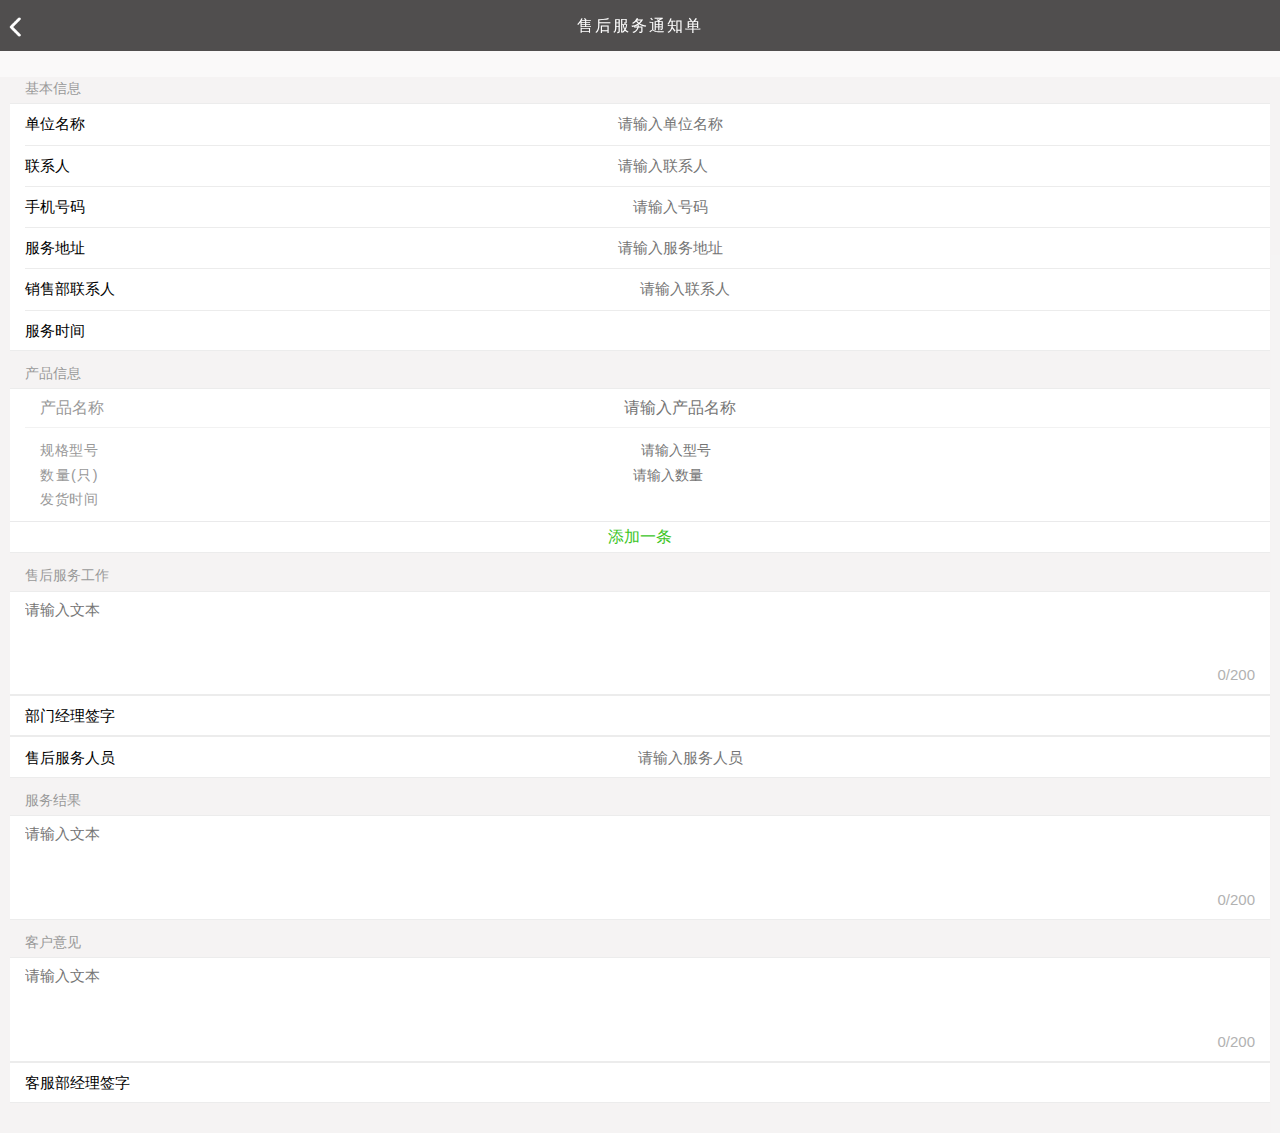
==== customer_service_application.html @ c577d661 "finish customer_service" ====
<!DOCTYPE html>
<html>
<head>
	<title></title>
	<meta charset="utf-8">
	<meta name="viewport" content="width=device-width,initial-scale=1,user-scalable=0">
	<link rel="stylesheet" type="text/css" href="css/weui.css">
	<link rel="stylesheet" type="text/css" href="css/jquery-weui.css">
    <link rel="stylesheet" type="text/css" href="css/customer_service_application.css">
</head>
<body ontouchstart="">
    <div class="fixed_hd">
	    <a href="index.html">
	       <img src="img/icon_back.png">
	    </a>
        <span class="fixed_title">售后服务通知单</span>
    </div>
    <div class="page">
	     <div class="page_hd"></div>
	     <div class="page_bd page_spacing" >
	     	 <div class="weui-cells__title">基本信息</div>
		     <div class="weui-cells weui-cells_from">
		         <div class="weui-cell">
		             <div class="weui-cell__hd ">
		                 <label class="weui-label">单位名称</label>
		             </div>
		             <div class="weui-cell__bd">
		                <input class="weui-input" type="text"  placeholder="请输入单位名称">
		             </div>
		         </div>
		     
		         <div class="weui-cell weui-cells_from">
		             <div class="weui-cell__hd">
		                 <label class="weui-label">联系人</label>
		             </div>
		            <div class="weui-cell__bd">
		                <input class="weui-input" type="text"  placeholder="请输入联系人">
		             </div>
		          </div>
		          <div class="weui-cell weui-cells_from">
		             <div class="weui-cell__hd">
		                 <label class="weui-label">手机号码</label>
		             </div>
		             <div class="weui-cell__bd">
		                <input class="weui-input" type="number" pattern="[0-9]*" placeholder="请输入号码">
		             </div>
		          </div>
		           <div class="weui-cell">
		             <div class="weui-cell__hd ">
		                 <label class="weui-label">服务地址</label>
		             </div>
		             <div class="weui-cell__bd">
		                <input class="weui-input" type="text"  placeholder="请输入服务地址">
		             </div>
		         </div>
		          <div class="weui-cell">
		             <div class="weui-cell__hd ">
		                 <label class="weui-label">销售部联系人</label>
		             </div>
		             <div class="weui-cell__bd">
		                <input class="weui-input" type="text"  placeholder="请输入联系人">
		             </div>
		         </div>
		         <div class="weui-cell">
		             <div class="weui-cell__hd">
		                <label for="time" class="weui-label">服务时间</label>
		             </div>
			        <div class="weui-cell__bd">
			            <input class="weui-input" id="time" type="text" >
			        </div>
		         </div>     
		     </div>



<!-- 产品信息开始 -->
             <div class="weui-cells__title">产品信息</div>
             <div class="product-form-preview">
                <div class="pruduct_box">
			        <div class="product_hd">
			            <label class="weui-form-preview__label">产品名称</label>
			            <input type="text" name="" class="product_ipt"  placeholder="请输入产品名称">
			        </div>
			        <div class="product_bd">
			            <div class="product_item">
			                <label class="product_label">规格型号</label>
			                 <input type="text" name="" class="product_ipt" placeholder="请输入型号">
			            </div>
			            <div class="product_item">
			                <label class="product_label">数量(只)</label>
			                 <input type="number" name="" class="product_ipt" placeholder="请输入数量">
			            </div>
			           <div class="product_item">
			                <label for="time" class="product_label">发货时间</label>
		                    <input class="weui-input" id="time2" type="text" >
					       
			            </div>
			        </div>
		        </div>
		        <div class="product_ft">
		            <button class="product_btn weui-form-preview__btn_primary more_btn" href="javascript:">添加一条</button>
		        </div>
		    </div>
<!-- 产品信息结束 -->
<!-- 售后服务开始 -->
            <div class="weui-cells__title">售后服务工作</div>
		    <div class="weui-cells weui-cells_form">
		          <div class="weui-cell">
		            <div class="weui-cell__bd">
		              <textarea class="weui-textarea" placeholder="请输入文本" rows="3"></textarea>
		              <div class="weui-textarea-counter"><span>0</span>/200</div>
		            </div>
		          </div>
		    </div>
		    <div class="weui-cells weui-cells_form" style="margin-top: 0">
		        <div class="weui-cell">
		             <div class="weui-cell__hd ">
		                 <label class="weui-label">部门经理签字</label>
		             </div>
		             <div class="weui-cell__bd">
		                <input style="text-align: center;" class="weui-input" type="text" disabled="">
		             </div>
		        </div>
		    </div>

		    <div class="weui-cells weui-cells_form" style="margin-top: 0">
		          <div class="weui-cell">
		              <div class="weui-cell__hd ">
		                 <label class="weui-label">售后服务人员</label>
		             </div>
		             <div class="weui-cell__bd">
		                <input style="padding-left: 5px;text-align: center;" class="weui-input" type="text"  placeholder="请输入服务人员">
		             </div>
		          </div>
		    </div>

		    <div class="weui-cells__title">服务结果</div>
		    <div class="weui-cells weui-cells_form">
		          <div class="weui-cell">
		            <div class="weui-cell__bd">
		              <textarea class="weui-textarea" placeholder="请输入文本" rows="3"></textarea>
		              <div class="weui-textarea-counter"><span>0</span>/200</div>
		            </div>
		          </div>
		    </div>
		     <div class="weui-cells__title">客户意见</div>
		    <div class="weui-cells weui-cells_form">
		          <div class="weui-cell">
		            <div class="weui-cell__bd">
		              <textarea class="weui-textarea" placeholder="请输入文本" rows="3"></textarea>
		              <div class="weui-textarea-counter"><span>0</span>/200</div>
		            </div>
		          </div>
		    </div>

		     <div class="weui-cells weui-cells_form" style="margin-top: 0">
		        <div class="weui-cell">
		             <div class="weui-cell__hd ">
		                 <label class="weui-label" >客服部经理签字</label>
		             </div>
		             <div class="weui-cell__bd">
		                <input style="text-align: center;" class="weui-input" type="text" disabled="">
		             </div>
		        </div>
		    </div>

<!-- 售后服务结束-->   
	     </div>
	     <div class="page_ft" style="height: 30px"></div>
    </div>










    <script type="text/javascript" src="js/jquery-2.1.4.js"></script>
    <script type="text/javascript" src="js/jquery-weui.js"></script>
    <script type="text/javascript">

    	$("#time").datetimePicker({
		        title: '出发时间',
		        min: "1990-12-12",
		        max: "2022-12-12 12:12",
		        onChange: function (picker, values, displayValues) {
		          console.log(values);
		        }
      });

    	 $(".more_btn").click(function(){
            $(".pruduct_box").append('<div class="product_hd"><label class="weui-form-preview__label">产品名称</label><input type="text" name="" class="product_ipt"  placeholder="请输入产品名称"></div><div class="product_bd"><div class="product_item"><label class="product_label">规格型号</label><input type="text" name="" class="product_ipt" placeholder="请输入型号"></div><div class="product_item"><label class="product_label">数量(只)</label><input type="number" name="" class="product_ipt" placeholder="请输入数量"></div><div class="product_item"><label for="time" class="product_label">发货时间</label><input class="weui-input" id="time2" type="text" ></div>')
    	 })
    </script>
     
</body>
</html>
---- css/customer_service_application.css ----
body,html{background-color:  rgba(205, 202, 202, 0.11);}
.page{margin-top: 3rem;}

.page_spacing{padding: 0 10px;}
.fixed_hd{position: fixed;
	      top: 0;
          left: 0;
          right: 0;
          height: 2rem;
          background-color:rgba(63, 61, 61, 0.91);
          z-index: 10;
          text-align: center;
          line-height: 2rem;
          color: #fff;
}
.fixed_hd a{display:inline-block;
            width: 20px;
            height: 20px;
            float: left;
            padding-left:5px; 
 }
.fixed_hd a img{width: 100%;
                height: 100%;
                vertical-align: middle;
                

}
.fixed_title{display: inline-block;
             margin-left: -25px;
             letter-spacing: 2px;
}
.weui-cells {font-size: 15px;}
.weui-input{text-align: center;}
.product-form-preview{position: relative;
    background-color: #FFFFFF;}
.product-form-preview:before {
    content: " ";
    position: absolute;
    left: 0;
    top: 0;
    right: 0;
    height: 1px;
    border-top: 1px solid #D9D9D9;
    color: #D9D9D9;
    -webkit-transform-origin: 0 0;
    transform-origin: 0 0;
    -webkit-transform: scaleY(0.5);
    transform: scaleY(0.5);
}
.product-form-preview:after {
    content: " ";
    position: absolute;
    left: 0;
    bottom: 0;
    right: 0;
    height: 1px;
    border-bottom: 1px solid #D9D9D9;
    color: #D9D9D9;
    -webkit-transform-origin: 0 100%;
    transform-origin: 0 100%;
    -webkit-transform: scaleY(0.5);
    transform: scaleY(0.5);
}
.product_hd,.product_item{    position: relative;
    padding: 0 30px;
    text-align: right;
    line-height: 2.5em;
   
   
    display: -webkit-box;
    display: -webkit-flex;
    display: flex;
    -webkit-box-align: center;
    -webkit-align-items: center;
    align-items: center;}
.product_item{ line-height: 1em;
               padding: 2px 15px;
} 
.product_hd:after {
    content: " ";
    position: absolute;
    left: 0;
    bottom: 0;
    right: 0;
    height: 1px;
    border-bottom: 1px solid #e5e5e5;
    color: #e5e5e5;
    -webkit-transform-origin: 0 100%;
    transform-origin: 0 100%;
    -webkit-transform: scaleY(0.5);
    transform: scaleY(0.5);
    left: 15px;
}
.product_label{float: left;
    margin-right: 1em;
    min-width: 4em;
    color: #999999;
    text-align: justify;
    text-align-last: justify;}
.product_ipt{ 
    width: 100%;   
	border: 0;
    outline: 0;
    -webkit-appearance: none;
    background-color: transparent;
    font-size: inherit;
    height: 1.41176471em;
    line-height: 1.41176471;
    overflow: hidden;
    word-break: normal;
    word-wrap: break-word;
    text-align: center;
}
.product_bd{padding: 10px 15px;
		    font-size: .9em;
		    text-align: right;
		    color: #999999;
		    line-height: 2;
}
.product_btn{
    background-color: transparent;
    border: 0;
    outline: 0;
    line-height:2;
    font-size: inherit;
}
.product_btn{
    position: relative;
    display: block;
    -webkit-box-flex: 1;
    -webkit-flex: 1;
    flex: 1;
    color: #3CC51F;
    text-align: center;
    -webkit-tap-highlight-color: rgba(0, 0, 0, 0);
}
.product_btn:active {
  background-color: #ECECEC;
}
.product_ft{position: relative;
    line-height: 50px;
    display: -webkit-box;
    display: -webkit-flex;
    display: flex;}

.product_ft:after {
    content: " ";
    position: absolute;
    left: 0;
    top: 0;
    right: 0;
    height: 1px;
    border-top: 1px solid #D5D5D6;
    color: #D5D5D6;
    -webkit-transform-origin: 0 0;
    transform-origin: 0 0;
    -webkit-transform: scaleY(0.5);
    transform: scaleY(0.5);
}
.weui-label{width: 100%;}
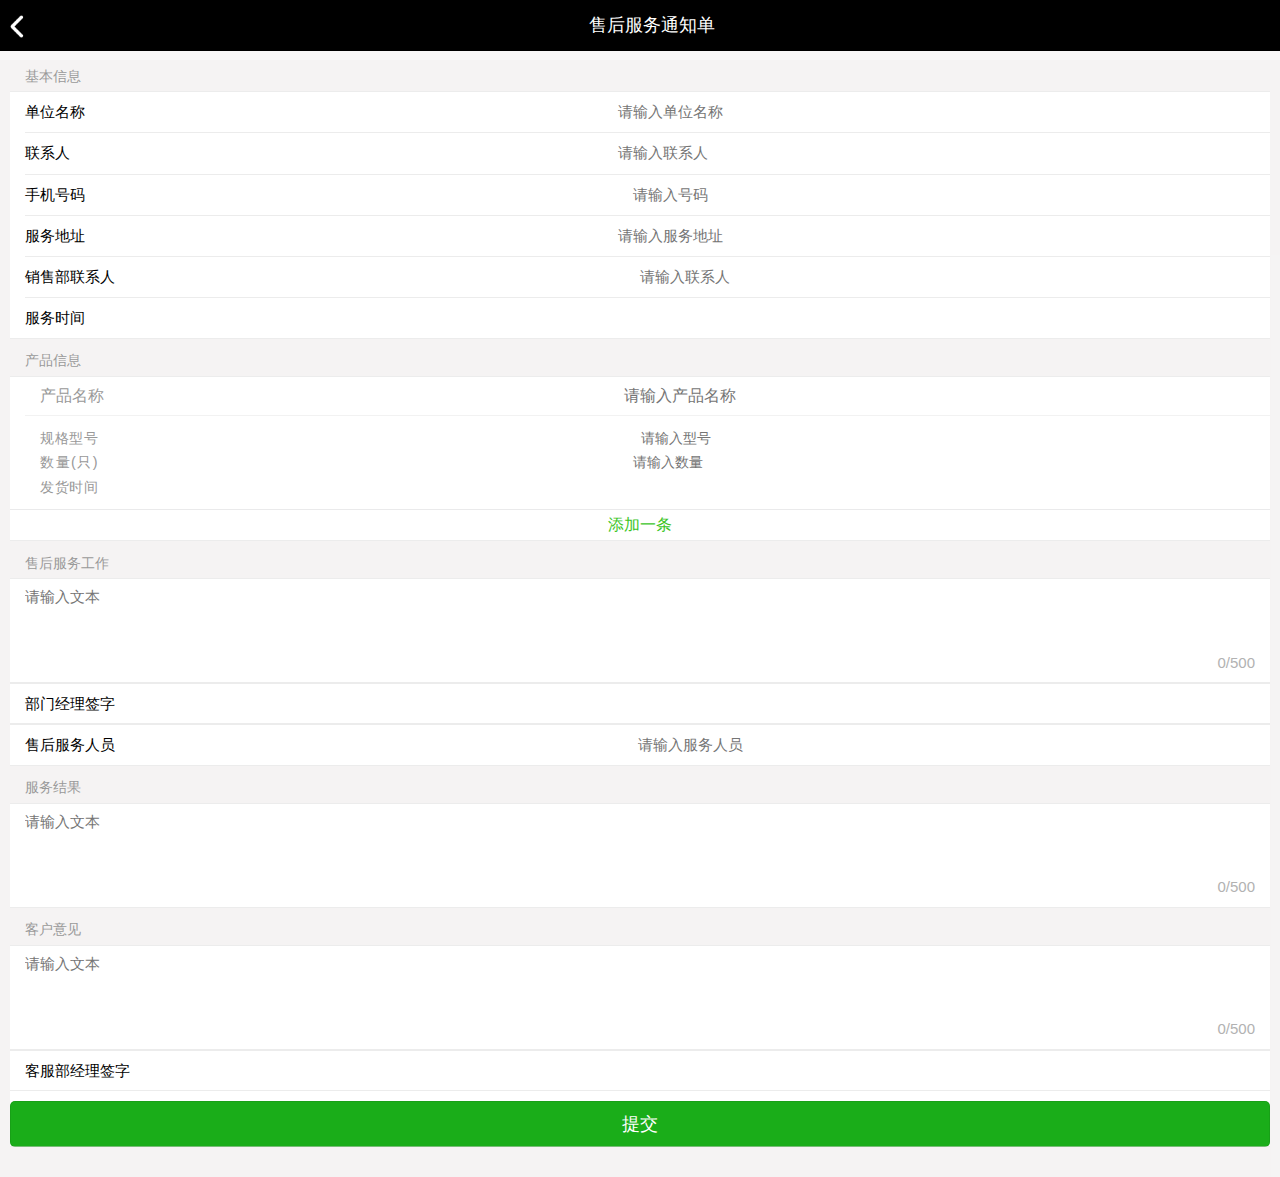
==== commit ffb59c16: "perfect customer_service" ====
--- a/customer_service_application.html
+++ b/customer_service_application.html
@@ -9,23 +9,31 @@
     <link rel="stylesheet" type="text/css" href="css/customer_service_application.css">
 </head>
 <body ontouchstart="">
-    <div class="fixed_hd">
+<!-- 在pc端才显示的头部 -->
+    <div class="fixed_hd" style="display: none">
 	    <a href="index.html">
 	       <img src="img/icon_back.png">
 	    </a>
-        <span class="fixed_title">售后服务通知单</span>
+	    <span class="flxed_title">售后服务通知单</span>
+        
+    </div> 
+    <!-- 在微信端的头部-->
+    <div class="page_hd page_spacing">
+    	售后服务通知单
     </div>
     <div class="page">
 	     <div class="page_hd"></div>
+	     <iframe id="id_iframe" name="nm_iframe" style="display:none;"></iframe>  
 	     <div class="page_bd page_spacing" >
-	     	 <div class="weui-cells__title">基本信息</div>
+	        <form action="" method="post" class="fw_form" target="nm_iframe">
+	     	 <div class="weui-cells__title" style="margin-top:-1.23em;padding-top: 5px;">基本信息</div>
 		     <div class="weui-cells weui-cells_from">
 		         <div class="weui-cell">
 		             <div class="weui-cell__hd ">
 		                 <label class="weui-label">单位名称</label>
 		             </div>
 		             <div class="weui-cell__bd">
-		                <input class="weui-input" type="text"  placeholder="请输入单位名称">
+		                <input class="weui-input dw_name" type="text"  placeholder="请输入单位名称">
 		             </div>
 		         </div>
 		     
@@ -34,7 +42,7 @@
 		                 <label class="weui-label">联系人</label>
 		             </div>
 		            <div class="weui-cell__bd">
-		                <input class="weui-input" type="text"  placeholder="请输入联系人">
+		                <input class="weui-input link_man" type="text"  placeholder="请输入联系人">
 		             </div>
 		          </div>
 		          <div class="weui-cell weui-cells_from">
@@ -42,7 +50,7 @@
 		                 <label class="weui-label">手机号码</label>
 		             </div>
 		             <div class="weui-cell__bd">
-		                <input class="weui-input" type="number" pattern="[0-9]*" placeholder="请输入号码">
+		                <input class="weui-input phone_number" type="number" pattern="[0-9]*" placeholder="请输入号码">
 		             </div>
 		          </div>
 		           <div class="weui-cell">
@@ -50,7 +58,7 @@
 		                 <label class="weui-label">服务地址</label>
 		             </div>
 		             <div class="weui-cell__bd">
-		                <input class="weui-input" type="text"  placeholder="请输入服务地址">
+		                <input class="weui-input fw_address" type="text"  placeholder="请输入服务地址">
 		             </div>
 		         </div>
 		          <div class="weui-cell">
@@ -74,12 +82,13 @@
 
 
 <!-- 产品信息开始 -->
-             <div class="weui-cells__title">产品信息</div>
+             <div class="weui-cells__title">产品信息 </div>
              <div class="product-form-preview">
                 <div class="pruduct_box">
 			        <div class="product_hd">
 			            <label class="weui-form-preview__label">产品名称</label>
 			            <input type="text" name="" class="product_ipt"  placeholder="请输入产品名称">
+
 			        </div>
 			        <div class="product_bd">
 			            <div class="product_item">
@@ -98,7 +107,7 @@
 			        </div>
 		        </div>
 		        <div class="product_ft">
-		            <button class="product_btn weui-form-preview__btn_primary more_btn" href="javascript:">添加一条</button>
+		            <button type="button"  class="product_btn weui-form-preview__btn_primary more_btn" href="javascript:">添加一条</button>
 		        </div>
 		    </div>
 <!-- 产品信息结束 -->
@@ -107,8 +116,8 @@
 		    <div class="weui-cells weui-cells_form">
 		          <div class="weui-cell">
 		            <div class="weui-cell__bd">
-		              <textarea class="weui-textarea" placeholder="请输入文本" rows="3"></textarea>
-		              <div class="weui-textarea-counter"><span>0</span>/200</div>
+		              <textarea maxlength="500" class="weui-textarea count_textarea sh_work" placeholder="请输入文本" rows="3" ></textarea>
+		              <div class="weui-textarea-counter"><span class="counter">0</span>/500</div>
 		            </div>
 		          </div>
 		    </div>
@@ -138,8 +147,8 @@
 		    <div class="weui-cells weui-cells_form">
 		          <div class="weui-cell">
 		            <div class="weui-cell__bd">
-		              <textarea class="weui-textarea" placeholder="请输入文本" rows="3"></textarea>
-		              <div class="weui-textarea-counter"><span>0</span>/200</div>
+		              <textarea maxlength="500" class="weui-textarea count_textarea service_output" placeholder="请输入文本" rows="3"></textarea>
+		              <div class="weui-textarea-counter"><span class="counter">0</span>/500</div>
 		            </div>
 		          </div>
 		    </div>
@@ -147,14 +156,14 @@
 		    <div class="weui-cells weui-cells_form">
 		          <div class="weui-cell">
 		            <div class="weui-cell__bd">
-		              <textarea class="weui-textarea" placeholder="请输入文本" rows="3"></textarea>
-		              <div class="weui-textarea-counter"><span>0</span>/200</div>
+		              <textarea maxlength="500" class="weui-textarea count_textarea" placeholder="请输入文本" rows="3"></textarea>
+		              <div class="weui-textarea-counter"><span class="counter">0</span>/500</div>
 		            </div>
 		          </div>
 		    </div>
 
-		     <div class="weui-cells weui-cells_form" style="margin-top: 0">
-		        <div class="weui-cell">
+		     <div class="weui-cells weui-cells_form " style="margin-top: 0">
+		        <div class="weui-cell custor_line">
 		             <div class="weui-cell__hd ">
 		                 <label class="weui-label" >客服部经理签字</label>
 		             </div>
@@ -162,9 +171,11 @@
 		                <input style="text-align: center;" class="weui-input" type="text" disabled="">
 		             </div>
 		        </div>
-		    </div>
-
-<!-- 售后服务结束-->   
+		        <button id="osubmit" type="submit" style="position: absolute;z-index: -1"></button>
+		        <button for="osubmit" class="weui-btn weui-btn_primary submit_btn" style="margin-top: 10px">提交</button> 
+		    </div>
+           </form> 
+            
 	     </div>
 	     <div class="page_ft" style="height: 30px"></div>
     </div>
@@ -180,21 +191,24 @@
 
     <script type="text/javascript" src="js/jquery-2.1.4.js"></script>
     <script type="text/javascript" src="js/jquery-weui.js"></script>
-    <script type="text/javascript">
-
-    	$("#time").datetimePicker({
-		        title: '出发时间',
-		        min: "1990-12-12",
-		        max: "2022-12-12 12:12",
-		        onChange: function (picker, values, displayValues) {
-		          console.log(values);
-		        }
-      });
-
-    	 $(".more_btn").click(function(){
-            $(".pruduct_box").append('<div class="product_hd"><label class="weui-form-preview__label">产品名称</label><input type="text" name="" class="product_ipt"  placeholder="请输入产品名称"></div><div class="product_bd"><div class="product_item"><label class="product_label">规格型号</label><input type="text" name="" class="product_ipt" placeholder="请输入型号"></div><div class="product_item"><label class="product_label">数量(只)</label><input type="number" name="" class="product_ipt" placeholder="请输入数量"></div><div class="product_item"><label for="time" class="product_label">发货时间</label><input class="weui-input" id="time2" type="text" ></div>')
-    	 })
-    </script>
-     
+     <!-- ios300毫秒延迟 -->
+    <script type="text/javascript" src="js/plugn-js/fastclick.js"></script>
+    <script type="text/javascript" src="js/customer_service_applicaton.js"></script>
+    <!-- 浏览器判断js -->
+    <script type="text/javascript" src="js/plugn-js/browser_judgment.js"></script>
+
+  
+    <script>
+    /*如果是pc端显示flexd的头部*/
+        var now_browser=who_browser(); 
+       if (now_browser=="pc") {
+          $(".fixed_hd").css("display","block")
+       }
+    /*解决ios下300毫秒延迟*/  
+       $(function() {
+          FastClick.attach(document.body);
+        });
+     </script>
+
 </body>
 </html>--- a/css/customer_service_application.css
+++ b/css/customer_service_application.css
@@ -1,36 +1,48 @@
 body,html{background-color:  rgba(205, 202, 202, 0.11);}
 .page{margin-top: 3rem;}
-
 .page_spacing{padding: 0 10px;}
-.fixed_hd{position: fixed;
-	      top: 0;
+.page_hd{position: absolute;
+          top: 0;
           left: 0;
           right: 0;
           height: 2rem;
-          background-color:rgba(63, 61, 61, 0.91);
-          z-index: 10;
+       
+          font-size: 18px;
           text-align: center;
           line-height: 2rem;
-          color: #fff;
+          color:#999;
+      
+          
 }
-.fixed_hd a{display:inline-block;
-            width: 20px;
-            height: 20px;
+/*顶部固定*/
+.fixed_hd{position: fixed;
+          top: 0;
+          left: 0;
+          right: 0;
+          height: 2rem;
+          z-index: 2;
+          font-size: 18px;
+          text-align: center;
+          line-height: 2rem;
+          background-color: #000;
+          color:#fff;}
+.fixed_hd a{display: inline-block;
+            width: 23px;
+            height:23px;
             float: left;
-            padding-left:5px; 
- }
+            padding-left: 5px;
+           
+}
 .fixed_hd a img{width: 100%;
                 height: 100%;
                 vertical-align: middle;
-                
+}
+.fixed_hd .flxed_title{margin-left: -5px;}
 
-}
-.fixed_title{display: inline-block;
-             margin-left: -25px;
-             letter-spacing: 2px;
-}
+
 .weui-cells {font-size: 15px;}
 .weui-input{text-align: center;}
+/*产品信息块儿*/
 .product-form-preview{position: relative;
     background-color: #FFFFFF;}
 .product-form-preview:before {
@@ -157,4 +169,27 @@
     -webkit-transform: scaleY(0.5);
     transform: scaleY(0.5);
 }
-.weui-label{width: 100%;}+.weui-label{width: 100%;}
+.custor_line:after {
+    content: " ";
+    position: absolute;
+    left: 0;
+    bottom: 0;
+    right: 0;
+    height: 1px;
+    border-bottom: 1px solid #D9D9D9;
+    color: #D9D9D9;
+    -webkit-transform-origin: 0 100%;
+    transform-origin: 0 100%;
+    -webkit-transform: scaleY(0.5);
+    transform: scaleY(0.5);
+}
+/*删除当前这条*/
+.delete{display: inline-block;
+	    position: absolute;
+	    right: 0;
+        width: 30px;
+	    height: 30px;
+	    background: url(../img/icon_delete.png) no-repeat center center;
+
+}
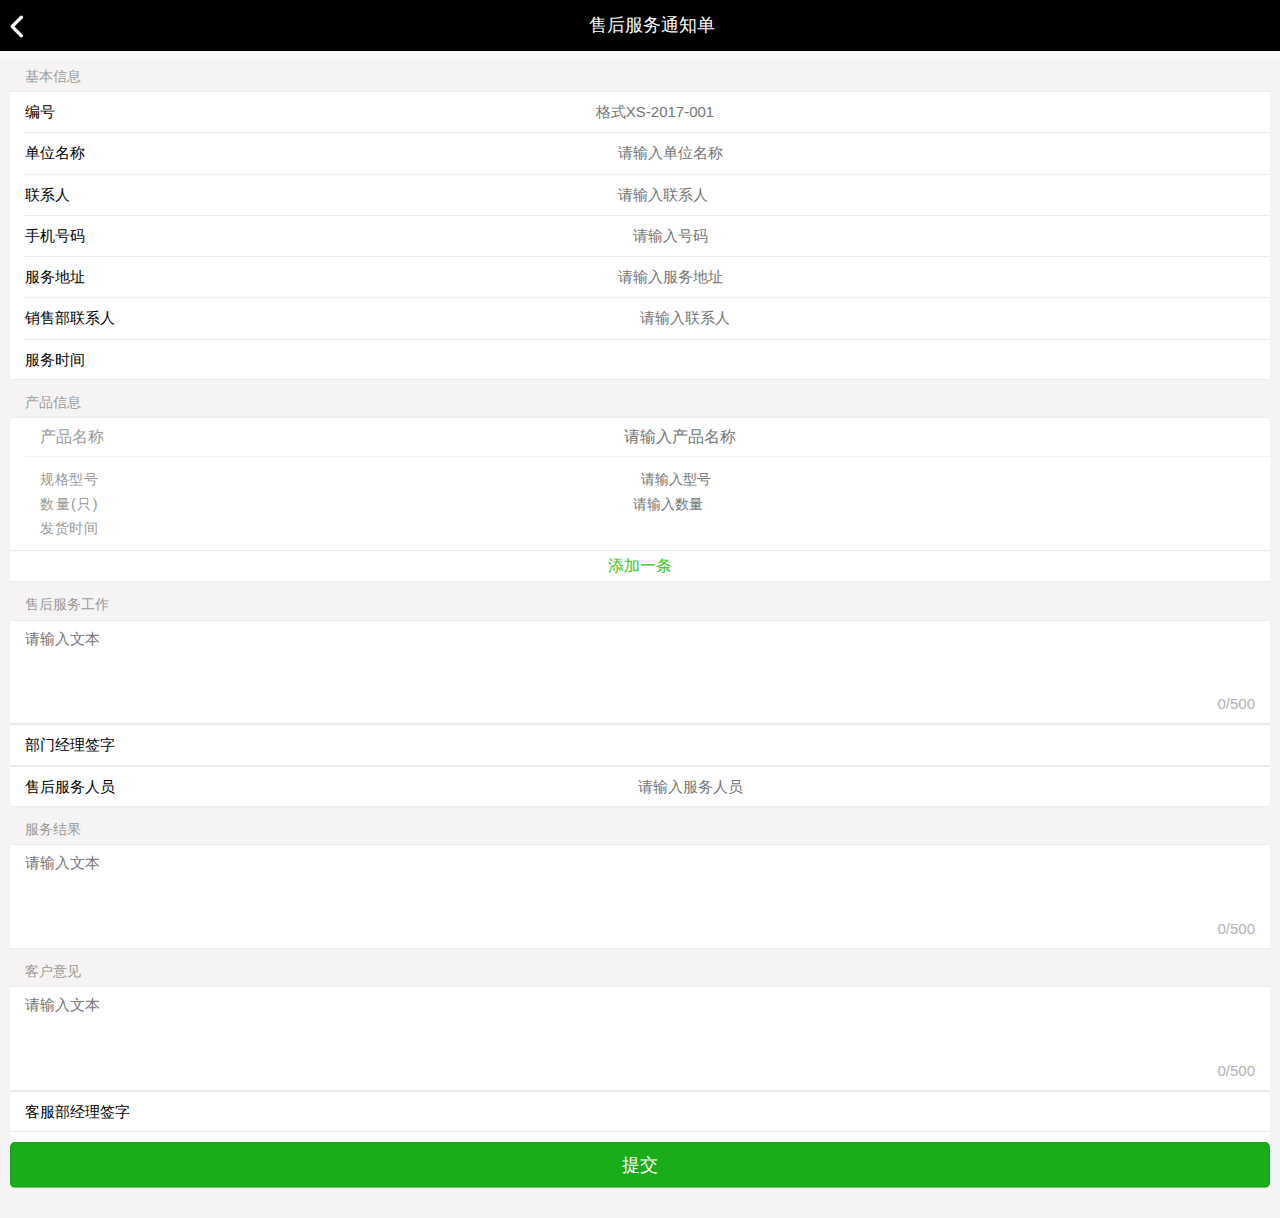
==== commit 963b8f57: "sh_service_approve" ====
--- a/customer_service_application.html
+++ b/customer_service_application.html
@@ -28,6 +28,14 @@
 	        <form action="" method="post" class="fw_form" target="nm_iframe">
 	     	 <div class="weui-cells__title" style="margin-top:-1.23em;padding-top: 5px;">基本信息</div>
 		     <div class="weui-cells weui-cells_from">
+			      <div class="weui-cell">
+			             <div class="weui-cell__hd ">
+			                 <label class="weui-label">编号</label>
+			             </div>
+			             <div class="weui-cell__bd">
+			                <input class="weui-input bh_name" type="text"  placeholder="格式XS-2017-001">
+			             </div>
+			     </div>
 		         <div class="weui-cell">
 		             <div class="weui-cell__hd ">
 		                 <label class="weui-label">单位名称</label>
